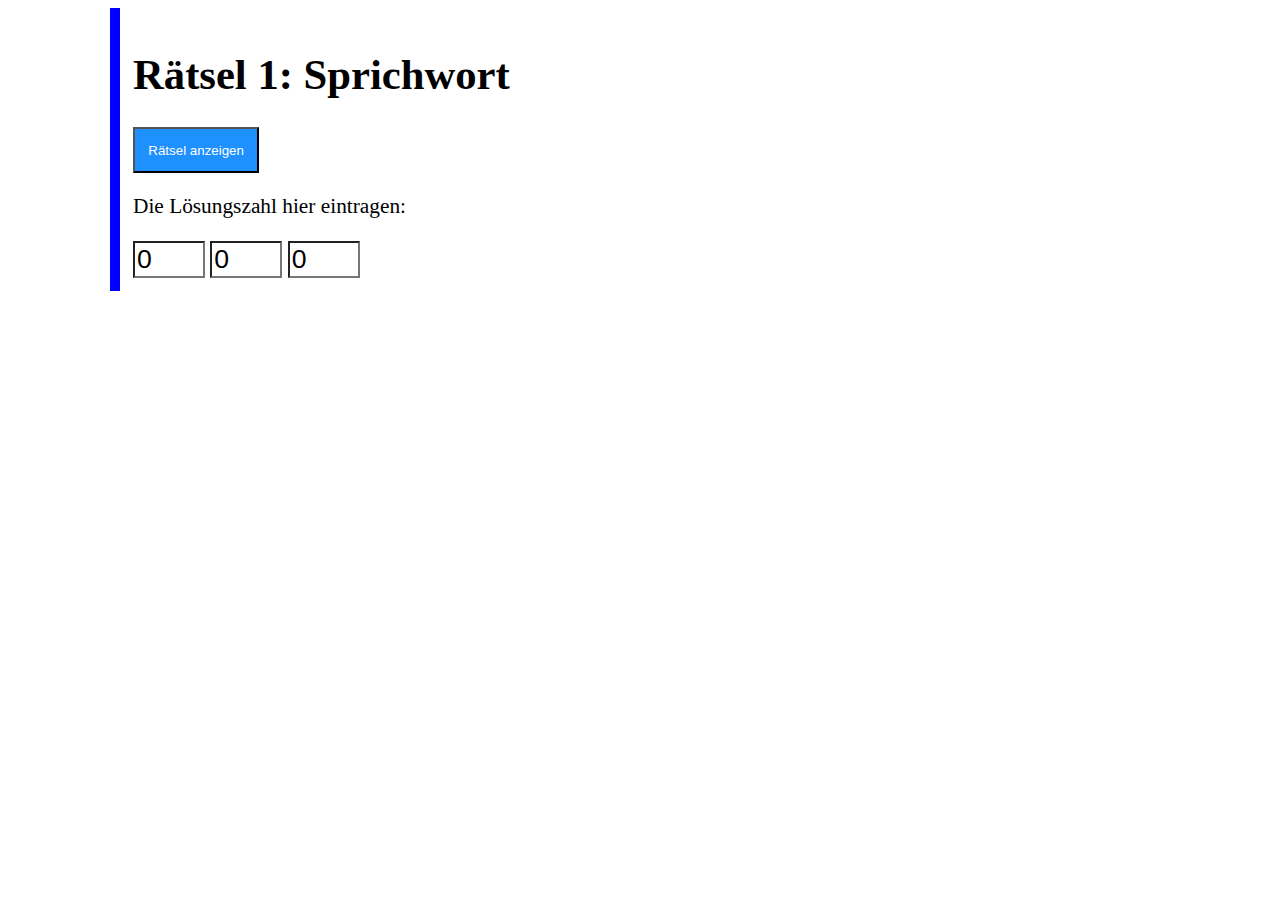
==== index.html @ 7ded3e3d "Initial commit index html" ====
<!DOCTYPE html>
<html>
	<head>
		<script>
			function check() {
				var sum = "";
				var color = "";
				for (var i = 0; i < 3; i++) {
					sum += document.getElementById("raetsel1").getElementsByTagName("input")[i].value;
				}
				if (sum == "264") {
					document.getElementById("raetsel1").getElementsByTagName("output")[0].innerHTML = "Rätsel richtig gelöst!";
					color = "green";
				} else {
					document.getElementById("raetsel1").getElementsByTagName("output")[0].innerHTML = "";
					color = "white";
				}
				for (var i = 0; i < 3; i++) {
					sum += document.getElementById("raetsel1").getElementsByTagName("input")[i].style.backgroundColor = color;
				}
			}
		</script>
		<style>
		body {
			
		}
		#raetsel1 {
			font-size: 16pt;
			width: 1024px;
			margin: auto;
			position: relative;
			border-left: 10px solid blue;
			padding: 10pt;
		}
		#raetsel1 button {
			background-color: #1e90ff;
			color: white;
			padding: 10pt;
		}
		#raetsel1 input {
			font-size: 20pt;
		}
		#raetsel1 output {
			color: #005500;
			padding: 10pt;
		}
		</style>
	</head>
	
	<body onload="check()">
		<div id="raetsel1">
			<h1>R&auml;tsel 1: Sprichwort</h1>
			<a href="./Raetsel1-2020.pdf" target="_blank"><button>Rätsel anzeigen</button></a>
			<p>Die Lösungszahl hier eintragen: </p>
			<input type="number" min="0" max="9" size="1" value="0" onchange="check()">
			<input type="number" min="0" max="9" size="1" value="0" onchange="check()">
			<input type="number" min="0" max="9" size="1" value="0" onchange="check()">
			<output></output>
		</div>
	</body>
</html>
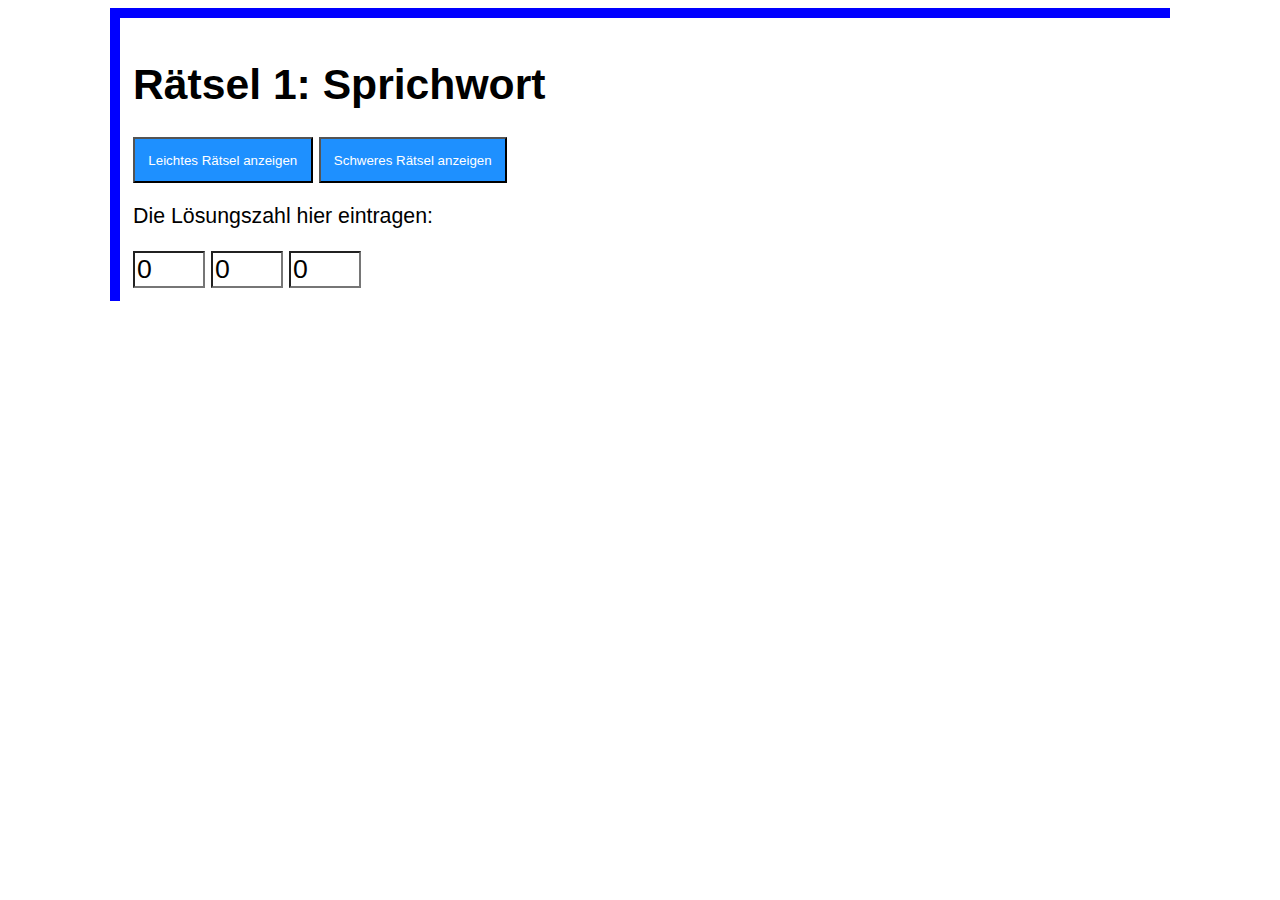
==== commit d938b1bb: "add zusatzrätsel and sound" ====
--- a/index.html
+++ b/index.html
@@ -1,60 +1,26 @@
 <!DOCTYPE html>
 <html>
 	<head>
-		<script>
-			function check() {
-				var sum = "";
-				var color = "";
-				for (var i = 0; i < 3; i++) {
-					sum += document.getElementById("raetsel1").getElementsByTagName("input")[i].value;
-				}
-				if (sum == "264") {
-					document.getElementById("raetsel1").getElementsByTagName("output")[0].innerHTML = "Rätsel richtig gelöst!";
-					color = "green";
-				} else {
-					document.getElementById("raetsel1").getElementsByTagName("output")[0].innerHTML = "";
-					color = "white";
-				}
-				for (var i = 0; i < 3; i++) {
-					sum += document.getElementById("raetsel1").getElementsByTagName("input")[i].style.backgroundColor = color;
-				}
-			}
-		</script>
-		<style>
-		body {
-			
-		}
-		#raetsel1 {
-			font-size: 16pt;
-			width: 1024px;
-			margin: auto;
-			position: relative;
-			border-left: 10px solid blue;
-			padding: 10pt;
-		}
-		#raetsel1 button {
-			background-color: #1e90ff;
-			color: white;
-			padding: 10pt;
-		}
-		#raetsel1 input {
-			font-size: 20pt;
-		}
-		#raetsel1 output {
-			color: #005500;
-			padding: 10pt;
-		}
-		</style>
+		<script src="./js/main.js"></script>
+		<link rel="stylesheet" href="./css/main.css">
 	</head>
 	
-	<body onload="check()">
+	<body onload="check1()">
 		<div id="raetsel1">
 			<h1>R&auml;tsel 1: Sprichwort</h1>
-			<a href="./Raetsel1-2020.pdf" target="_blank"><button>Rätsel anzeigen</button></a>
+			<a href="./Raetsel1-2020.pdf" target="_blank"><button>Leichtes Rätsel anzeigen</button></a>
+			<a href="./Raetsel1-2020-schwer.pdf" target="_blank"><button>Schweres Rätsel anzeigen</button></a>
 			<p>Die Lösungszahl hier eintragen: </p>
-			<input type="number" min="0" max="9" size="1" value="0" onchange="check()">
-			<input type="number" min="0" max="9" size="1" value="0" onchange="check()">
-			<input type="number" min="0" max="9" size="1" value="0" onchange="check()">
+			<input type="number" min="0" max="9" size="1" value="0" onchange="check1()">
+			<input type="number" min="0" max="9" size="1" value="0" onchange="check1()">
+			<input type="number" min="0" max="9" size="1" value="0" onchange="check1()">
+			<output></output>
+		</div>
+		<div id="raetsel1zusatz">
+			<h2>Zusatzr&auml;tsel 1</h1>
+			<p>Wessen Stimme war das? (Nur für altgediente)</p>
+			<button onclick="play_audio_SA()">Noch einmal abspielen</button>
+			<input type="text" size="10" value="Name" oninput="check1add()" onfocus="{if(this.value == 'Name'){this.value = ''}}" onblur="{if(this.value == ''){this.value = 'Name'}}">
 			<output></output>
 		</div>
 	</body>
--- a/css/main.css
+++ b/css/main.css
@@ -0,0 +1,47 @@
+body {
+	font-family: Verdana, Arial, sans;
+}
+
+#raetsel1 {
+	font-size: 16pt;
+	width: 1024px;
+	margin: auto;
+	position: relative;
+	border-left: 10px solid blue;
+	border-top: 10px solid blue;
+	padding: 10pt;
+}
+#raetsel1 button {
+	background-color: #1e90ff;
+	color: white;
+	padding: 10pt;
+}
+#raetsel1 input {
+	font-size: 20pt;
+}
+#raetsel1 output {
+	color: #005500;
+	padding: 10pt;
+}
+
+#raetsel1zusatz {
+	display: none;
+	font-size: 16pt;
+	width: 1024px;
+	margin: auto;
+	position: relative;
+	border-left: 10px solid orange;
+	border-top: 10px solid orange;
+	padding: 10pt;
+}
+#raetsel1zusatz button {
+	background-color: orange;
+	padding: 10pt;
+}
+#raetsel1zusatz input {
+	font-size: 20pt;
+}
+#raetsel1zusatz output {
+	color: #005500;
+	padding: 10pt;
+}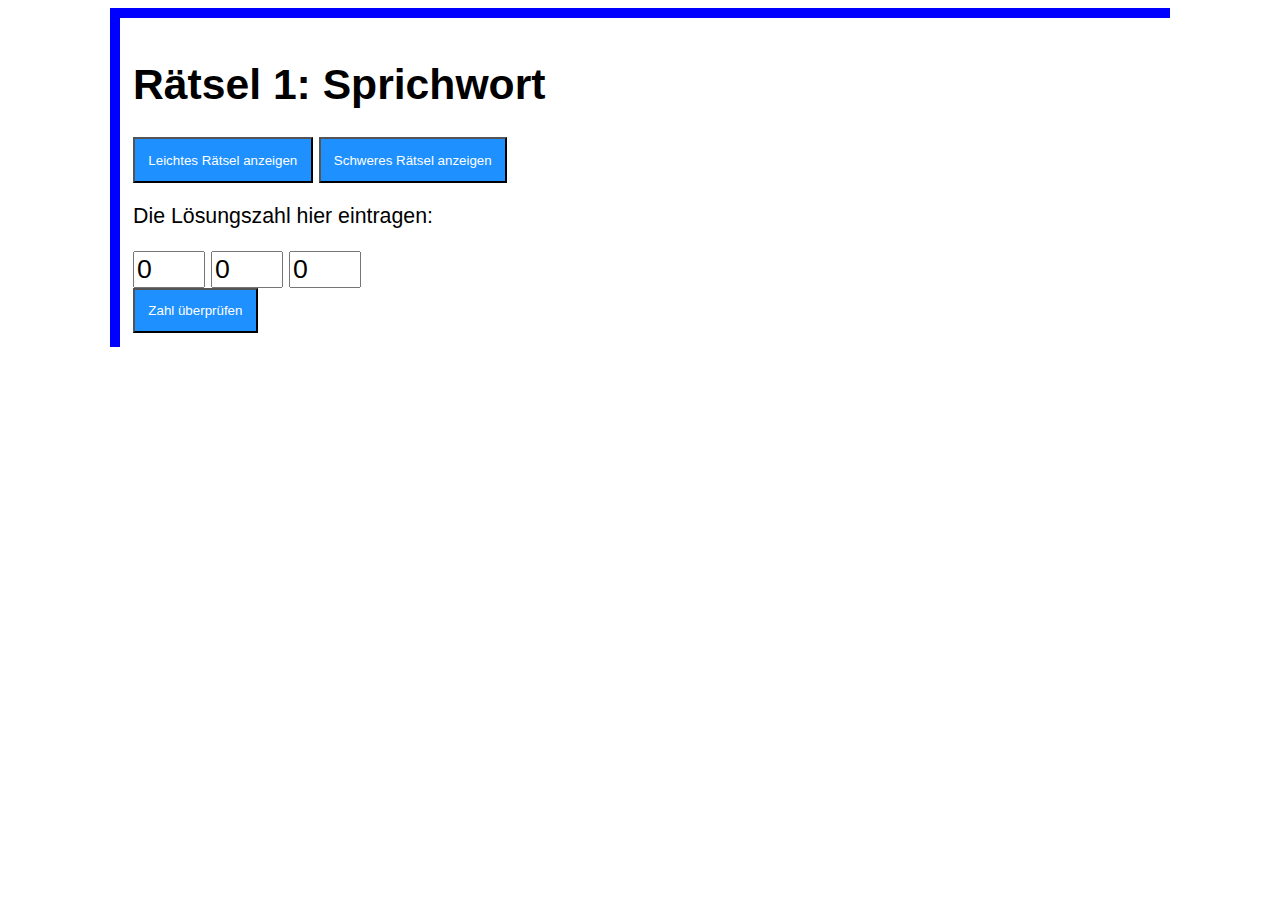
==== commit 2b37ceb9: "styleup frontend" ====
--- a/index.html
+++ b/index.html
@@ -5,23 +5,25 @@
 		<link rel="stylesheet" href="./css/main.css">
 	</head>
 	
-	<body onload="check1()">
+	<body onload="">
 		<div id="raetsel1">
 			<h1>R&auml;tsel 1: Sprichwort</h1>
-			<a href="./Raetsel1-2020.pdf" target="_blank"><button>Leichtes Rätsel anzeigen</button></a>
-			<a href="./Raetsel1-2020-schwer.pdf" target="_blank"><button>Schweres Rätsel anzeigen</button></a>
+			<a href="./data/pdf/Raetsel1-2020.pdf" target="_blank"><button>Leichtes Rätsel anzeigen</button></a>
+			<a href="./data/pdf/Raetsel1-2020-schwer.pdf" target="_blank"><button>Schweres Rätsel anzeigen</button></a>
 			<p>Die Lösungszahl hier eintragen: </p>
-			<input type="number" min="0" max="9" size="1" value="0" onchange="check1()">
-			<input type="number" min="0" max="9" size="1" value="0" onchange="check1()">
-			<input type="number" min="0" max="9" size="1" value="0" onchange="check1()">
-			<output></output>
+			<input type="number" min="0" max="9" size="1" value="0">
+			<input type="number" min="0" max="9" size="1" value="0">
+			<input type="number" min="0" max="9" size="1" value="0">
+			<output></output><br />
+			<button onclick="check1()">Zahl überprüfen</button>
 		</div>
 		<div id="raetsel1zusatz">
 			<h2>Zusatzr&auml;tsel 1</h1>
 			<p>Wessen Stimme war das? (Nur für altgediente)</p>
-			<button onclick="play_audio_SA()">Noch einmal abspielen</button>
+			<button onclick="play_audio_SA()">Noch einmal abspielen</button><br />
 			<input type="text" size="10" value="Name" oninput="check1add()" onfocus="{if(this.value == 'Name'){this.value = ''}}" onblur="{if(this.value == ''){this.value = 'Name'}}">
-			<output></output>
+			<output></output><br />
+			<button onclick="check1add()">Überprüfen</button>
 		</div>
 	</body>
 </html>
--- a/css/main.css
+++ b/css/main.css
@@ -20,7 +20,6 @@
 	font-size: 20pt;
 }
 #raetsel1 output {
-	color: #005500;
 	padding: 10pt;
 }
 
@@ -34,6 +33,9 @@
 	border-top: 10px solid orange;
 	padding: 10pt;
 }
+#raetsel1zusatz p {
+	display: inline;
+}
 #raetsel1zusatz button {
 	background-color: orange;
 	padding: 10pt;
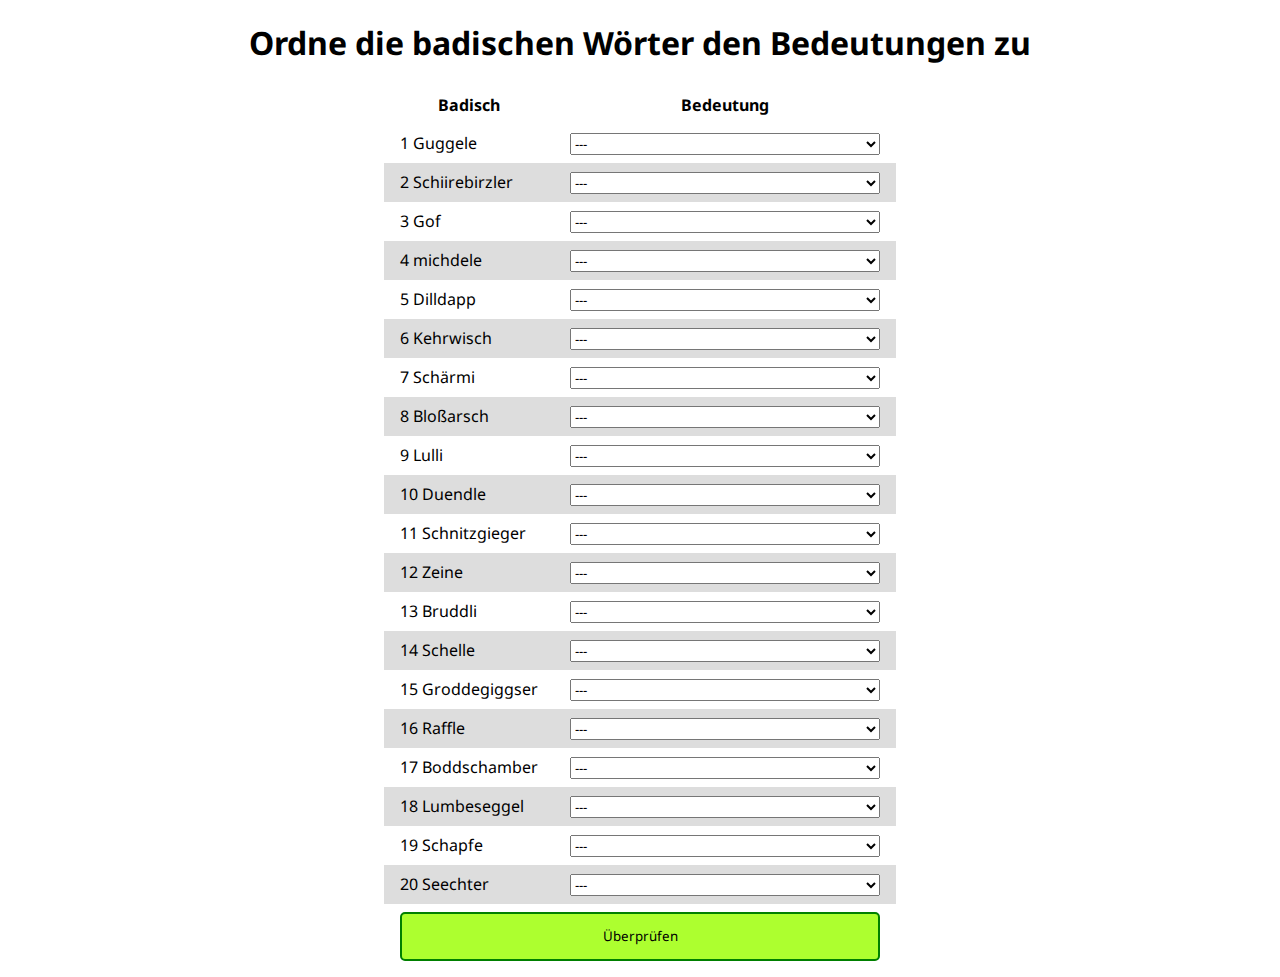
==== commit 07099744: "neues Rätsel - Badenrätsel" ====
--- a/index.html
+++ b/index.html
@@ -1,29 +1,176 @@
 <!DOCTYPE html>
 <html>
-	<head>
-		<script src="./js/main.js"></script>
-		<link rel="stylesheet" href="./css/main.css">
-	</head>
-	
-	<body onload="">
-		<div id="raetsel1">
-			<h1>R&auml;tsel 1: Sprichwort</h1>
-			<a href="./data/pdf/Raetsel1-2020.pdf" target="_blank"><button>Leichtes Rätsel anzeigen</button></a>
-			<a href="./data/pdf/Raetsel1-2020-schwer.pdf" target="_blank"><button>Schweres Rätsel anzeigen</button></a>
-			<p>Die Lösungszahl hier eintragen: </p>
-			<input type="number" min="0" max="9" size="1" value="0">
-			<input type="number" min="0" max="9" size="1" value="0">
-			<input type="number" min="0" max="9" size="1" value="0">
-			<output></output><br />
-			<button onclick="check1()">Zahl überprüfen</button>
-		</div>
-		<div id="raetsel1zusatz">
-			<h2>Zusatzr&auml;tsel 1</h1>
-			<p>Wessen Stimme war das? (Nur für altgediente)</p>
-			<button onclick="play_audio_SA()">Noch einmal abspielen</button><br />
-			<input type="text" size="10" value="Name" oninput="check1add()" onfocus="{if(this.value == 'Name'){this.value = ''}}" onblur="{if(this.value == ''){this.value = 'Name'}}">
-			<output></output><br />
-			<button onclick="check1add()">Überprüfen</button>
-		</div>
-	</body>
-</html>
+
+<head>
+    <meta charset='utf-8'>
+    <meta http-equiv='X-UA-Compatible' content='IE=edge'>
+    <title>Badenrätsel</title>
+    <meta name='viewport' content='width=device-width, initial-scale=1'>
+    <link rel='stylesheet' type='text/css' media='screen' href='css/main.css'>
+    <script src='js/main.js'></script>
+</head>
+
+<body onload="init()">
+    <h1>Ordne die badischen Wörter den Bedeutungen zu</h1>
+    <div id="wrapper">
+        <table id="table1">
+            <thead>
+                <th>Badisch</th>
+                <th>Bedeutung</th>
+            </thead>
+            <tbody>
+                <tr>
+                    <td class="objectWords"></td>
+                    <td>
+                        <select class="objectDescriptions">
+                        </select>
+                    </td>
+                </tr>
+                <tr>
+                    <td class="objectWords"></td>
+                    <td>
+                        <select class="objectDescriptions">
+                        </select>
+                    </td>
+                </tr>
+                <tr>
+                    <td class="objectWords"></td>
+                    <td>
+                        <select class="objectDescriptions">
+                        </select>
+                    </td>
+                </tr>
+                <tr>
+                    <td class="objectWords"></td>
+                    <td>
+                        <select class="objectDescriptions">
+                        </select>
+                    </td>
+                </tr>
+                <tr>
+                    <td class="objectWords"></td>
+                    <td>
+                        <select class="objectDescriptions">
+                        </select>
+                    </td>
+                </tr>
+                <tr>
+                    <td class="objectWords"></td>
+                    <td>
+                        <select class="objectDescriptions">
+                        </select>
+                    </td>
+                </tr>
+                <tr>
+                    <td class="objectWords"></td>
+                    <td>
+                        <select class="objectDescriptions">
+                        </select>
+                    </td>
+                </tr>
+                <tr>
+                    <td class="objectWords"></td>
+                    <td>
+                        <select class="objectDescriptions">
+                        </select>
+                    </td>
+                </tr>
+                <tr>
+                    <td class="objectWords"></td>
+                    <td>
+                        <select class="objectDescriptions">
+                        </select>
+                    </td>
+                </tr>
+                <tr>
+                    <td class="objectWords"></td>
+                    <td>
+                        <select class="objectDescriptions">
+                        </select>
+                    </td>
+                </tr>
+                <tr>
+                    <td class="objectWords"></td>
+                    <td>
+                        <select class="objectDescriptions">
+                        </select>
+                    </td>
+                </tr>
+                <tr>
+                    <td class="objectWords"></td>
+                    <td>
+                        <select class="objectDescriptions">
+                        </select>
+                    </td>
+                </tr>
+                <tr>
+                    <td class="objectWords"></td>
+                    <td>
+                        <select class="objectDescriptions">
+                        </select>
+                    </td>
+                </tr>
+                <tr>
+                    <td class="objectWords"></td>
+                    <td>
+                        <select class="objectDescriptions">
+                        </select>
+                    </td>
+                </tr>
+                <tr>
+                    <td class="objectWords"></td>
+                    <td>
+                        <select class="objectDescriptions">
+                        </select>
+                    </td>
+                </tr>
+                <tr>
+                    <td class="objectWords"></td>
+                    <td>
+                        <select class="objectDescriptions">
+                        </select>
+                    </td>
+                </tr>
+                <tr>
+                    <td class="objectWords"></td>
+                    <td>
+                        <select class="objectDescriptions">
+                        </select>
+                    </td>
+                </tr>
+                <tr>
+                    <td class="objectWords"></td>
+                    <td>
+                        <select class="objectDescriptions">
+                        </select>
+                    </td>
+                </tr>
+                <tr>
+                    <td class="objectWords"></td>
+                    <td>
+                        <select class="objectDescriptions">
+                        </select>
+                    </td>
+                </tr>
+                <tr>
+                    <td class="objectWords"></td>
+                    <td>
+                        <select class="objectDescriptions">
+                        </select>
+                    </td>
+                </tr>
+            </tbody>
+            <tfoot>
+                <tr>
+                    <td colspan="2">
+                        <button onclick="onClickCheckObjects()">
+                            Überprüfen
+                        </button>
+                    </td>
+                </tr>
+            </tfoot>
+        </table>
+    </div>
+</body>
+
+</html>--- a/css/main.css
+++ b/css/main.css
@@ -1,49 +1,39 @@
-body {
-	font-family: Verdana, Arial, sans;
+@import url('https://fonts.googleapis.com/css2?family=Noto+Sans&display=swap');
+
+* {
+    font-family: 'Noto Sans', sans-serif;
 }
 
-#raetsel1 {
-	font-size: 16pt;
-	width: 1024px;
-	margin: auto;
-	position: relative;
-	border-left: 10px solid blue;
-	border-top: 10px solid blue;
-	padding: 10pt;
-}
-#raetsel1 button {
-	background-color: #1e90ff;
-	color: white;
-	padding: 10pt;
-}
-#raetsel1 input {
-	font-size: 20pt;
-}
-#raetsel1 output {
-	padding: 10pt;
+h1 {
+    text-align: center;
+    width: 100%;
 }
 
-#raetsel1zusatz {
-	display: none;
-	font-size: 16pt;
-	width: 1024px;
-	margin: auto;
-	position: relative;
-	border-left: 10px solid orange;
-	border-top: 10px solid orange;
-	padding: 10pt;
+table {
+    border-collapse: collapse;
+    margin: 0 auto;
+    counter-reset: cnt;
 }
-#raetsel1zusatz p {
-	display: inline;
+
+th, td {
+    padding: 0.5em 16px 0.5em 16px;
 }
-#raetsel1zusatz button {
-	background-color: orange;
-	padding: 10pt;
+
+tr:nth-child(2n) {
+    background-color: #ddd;
 }
-#raetsel1zusatz input {
-	font-size: 20pt;
+
+button {
+    width: 100%;
+    display: block;
+    border: 2px solid green;
+    background-color: greenyellow;
+    padding: 1em;
+    border-radius: 5px;
+    cursor: pointer;
 }
-#raetsel1zusatz output {
-	color: #005500;
-	padding: 10pt;
+
+table tbody td:first-child::before {
+    counter-increment: cnt;
+    content: counter(cnt) " ";
 }